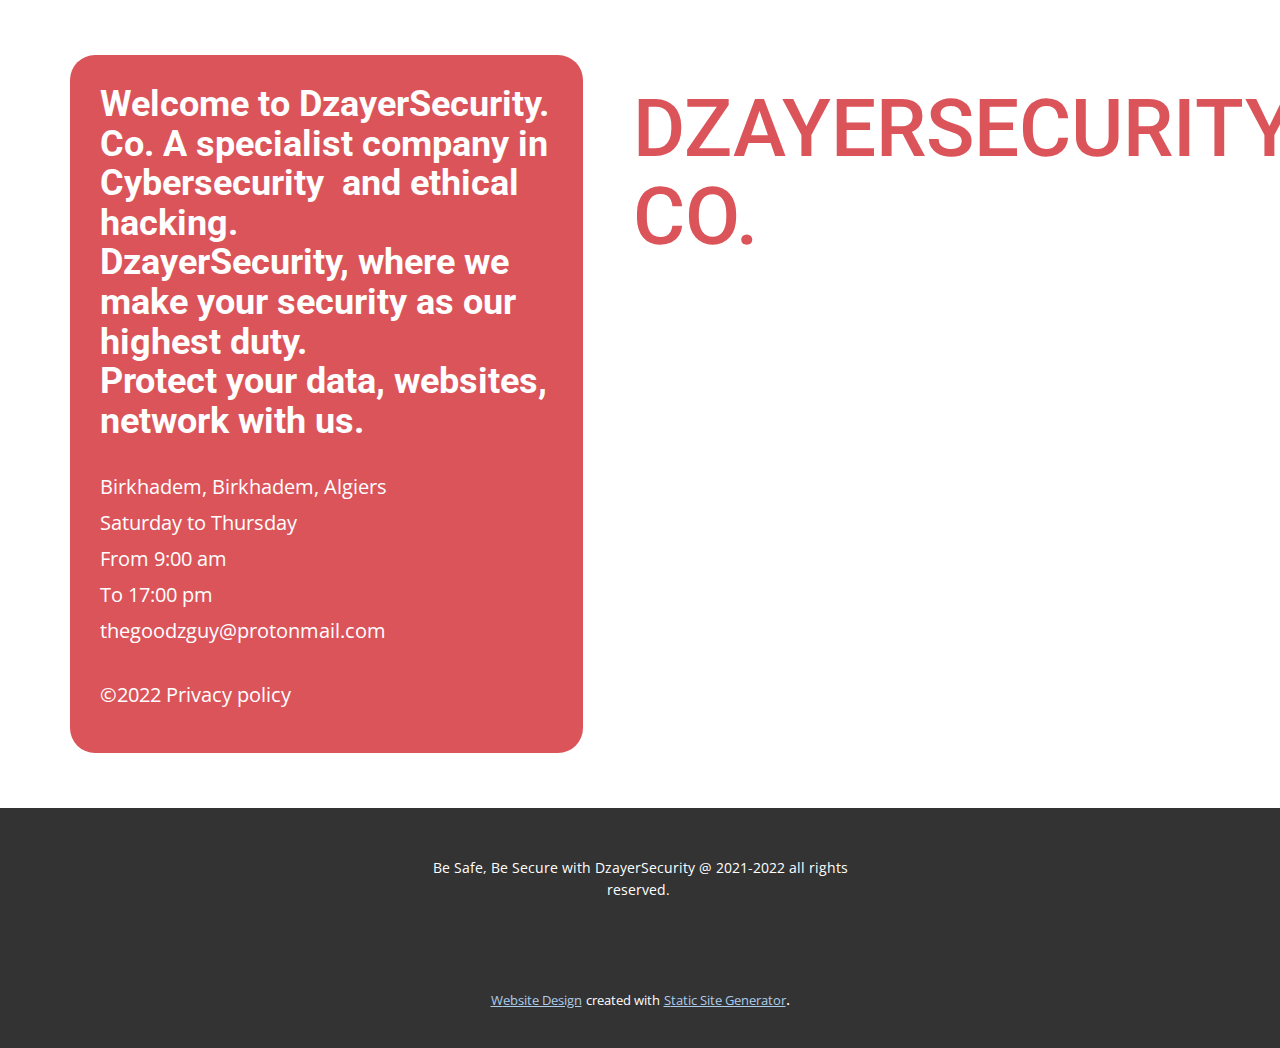
==== index.html @ d31885d3 "Add files via upload" ====
<!DOCTYPE html>
<html style="font-size: 16px;" lang="en"><head>
    <meta name="viewport" content="width=device-width, initial-scale=1.0">
    <meta charset="utf-8">
    <meta name="keywords" content="Nam ultrices ultrices nec tortor pulvinar esteras loremips est orem., Follow us">
    <meta name="description" content="">
    <title>Home Page</title>
    <link rel="stylesheet" href="nicepage.css" media="screen">
<link rel="stylesheet" href="Home-Page.css" media="screen">
    <script class="u-script" type="text/javascript" src="jquery-1.9.1.min.js" defer=""></script>
    <script class="u-script" type="text/javascript" src="nicepage.js" "="" defer=""></script>
    <meta name="generator" content="Nicepage 4.17.13, nicepage.com">
    <link id="u-theme-google-font" rel="stylesheet" href="https://fonts.googleapis.com/css?family=Roboto:100,100i,300,300i,400,400i,500,500i,700,700i,900,900i|Open+Sans:300,300i,400,400i,500,500i,600,600i,700,700i,800,800i">
    
    
    <script type="application/ld+json">{
		"@context": "http://schema.org",
		"@type": "Organization",
		"name": "",
		"url": "/"
}</script>
    <meta name="theme-color" content="#478ac9">
    <meta property="og:title" content="Home Page">
    <meta property="og:type" content="website">
    <link rel="canonical" href="/">
  </head>
  <body data-home-page="https://website2801342.nicepage.io/Home-Page.html?version=caa2f94b-c12f-4d97-876d-ad7074b1180b" data-home-page-title="Home Page" class="u-body u-image u-image-contain u-xl-mode" data-lang="en" style="background-position: 50% 50%; background-image: url(&quot;/images/gaefa7c23943938dc7ecced0ad05ed855bb1d9879aa658906de108897fcb75d19ac3e24b07d7280fa4e4b43cdcb8497d1d963d67aa4f385bbbc03643a892ba335_1280.jpg&quot;);">
    <section class="u-clearfix u-expanded-width-xl u-image u-section-1" id="carousel_bb01" data-image-width="800" data-image-height="600">
      <div class="u-clearfix u-sheet u-sheet-1">
        <div class="u-clearfix u-expanded-width u-gutter-0 u-layout-wrap u-layout-wrap-1">
          <div class="u-gutter-0 u-layout">
            <div class="u-layout-row">
              <div class="u-align-left u-container-style u-layout-cell u-palette-2-base u-radius-25 u-shape-round u-size-27-lg u-size-27-xl u-size-30-md u-size-30-sm u-size-30-xs u-layout-cell-1">
                <div class="u-container-layout u-container-layout-1">
                  <h2 class="u-text u-text-default u-text-1">Welcome to DzayerSecurity. Co. A specialist company in Cybersecurity&nbsp; and ethical&nbsp; hacking.<br>DzayerSecurity, where we make your security as our highest duty.<br>Protect your data, websites, network with us.
                  </h2>
                  <p class="u-text u-text-2">Birkhadem, Birkhadem, Algiers&nbsp;<br>Saturday to Thursday<br>From 9:00 am&nbsp;<br>To 17:00 pm<br>thegoodzguy@protonmail.com&nbsp;
                  </p>
                  <p class="u-text u-text-3">©2022 Privacy policy</p>
                </div>
              </div>
              <div class="u-align-left u-container-style u-layout-cell u-shape-rectangle u-size-30-md u-size-30-sm u-size-30-xs u-size-33-lg u-size-33-xl u-layout-cell-2" data-animation-name="" data-animation-duration="0" data-animation-delay="0" data-animation-direction="">
                <div class="u-container-layout u-container-layout-2">
                  <h1 class="u-text u-text-default u-text-palette-2-base u-text-4">DZAYERSECURITY.&nbsp; Co. </h1>
                </div>
              </div>
            </div>
          </div>
        </div>
      </div>
    </section>
    
    
    <footer class="u-align-center u-clearfix u-footer u-grey-80 u-footer" id="sec-d120"><div class="u-clearfix u-sheet u-sheet-1">
        <p class="u-small-text u-text u-text-variant u-text-1">Be Safe, Be Secure with DzayerSecurity @ 2021-2022 all rights reserved.&nbsp;</p>
      </div></footer>
    <section class="u-backlink u-clearfix u-grey-80">
      <a class="u-link" href="https://nicepage.com/website-design" target="_blank">
        <span>Website Design</span>
      </a>
      <p class="u-text">
        <span>created with</span>
      </p>
      <a class="u-link" href="https://nicepage.com/static-site-generator" target="_blank">
        <span>Static Site Generator</span>
      </a>. 
    </section>
  
</body></html>
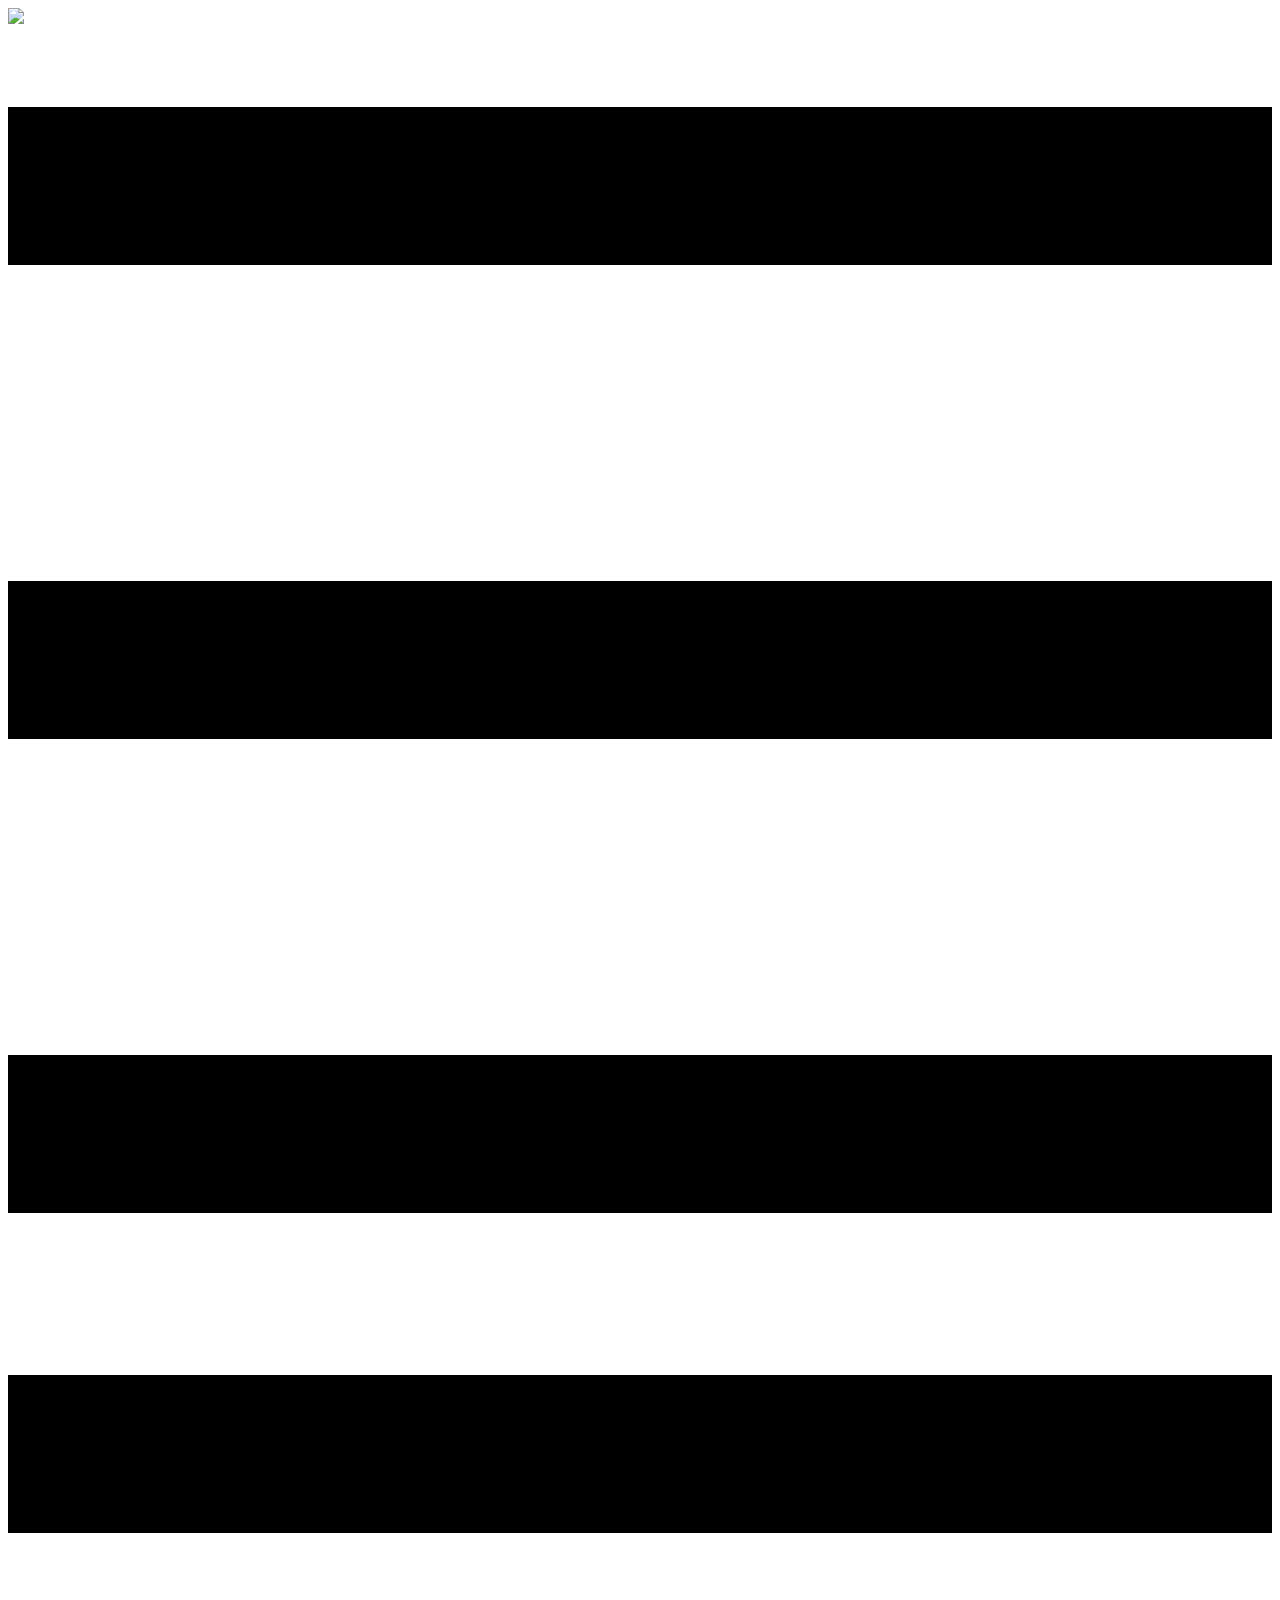
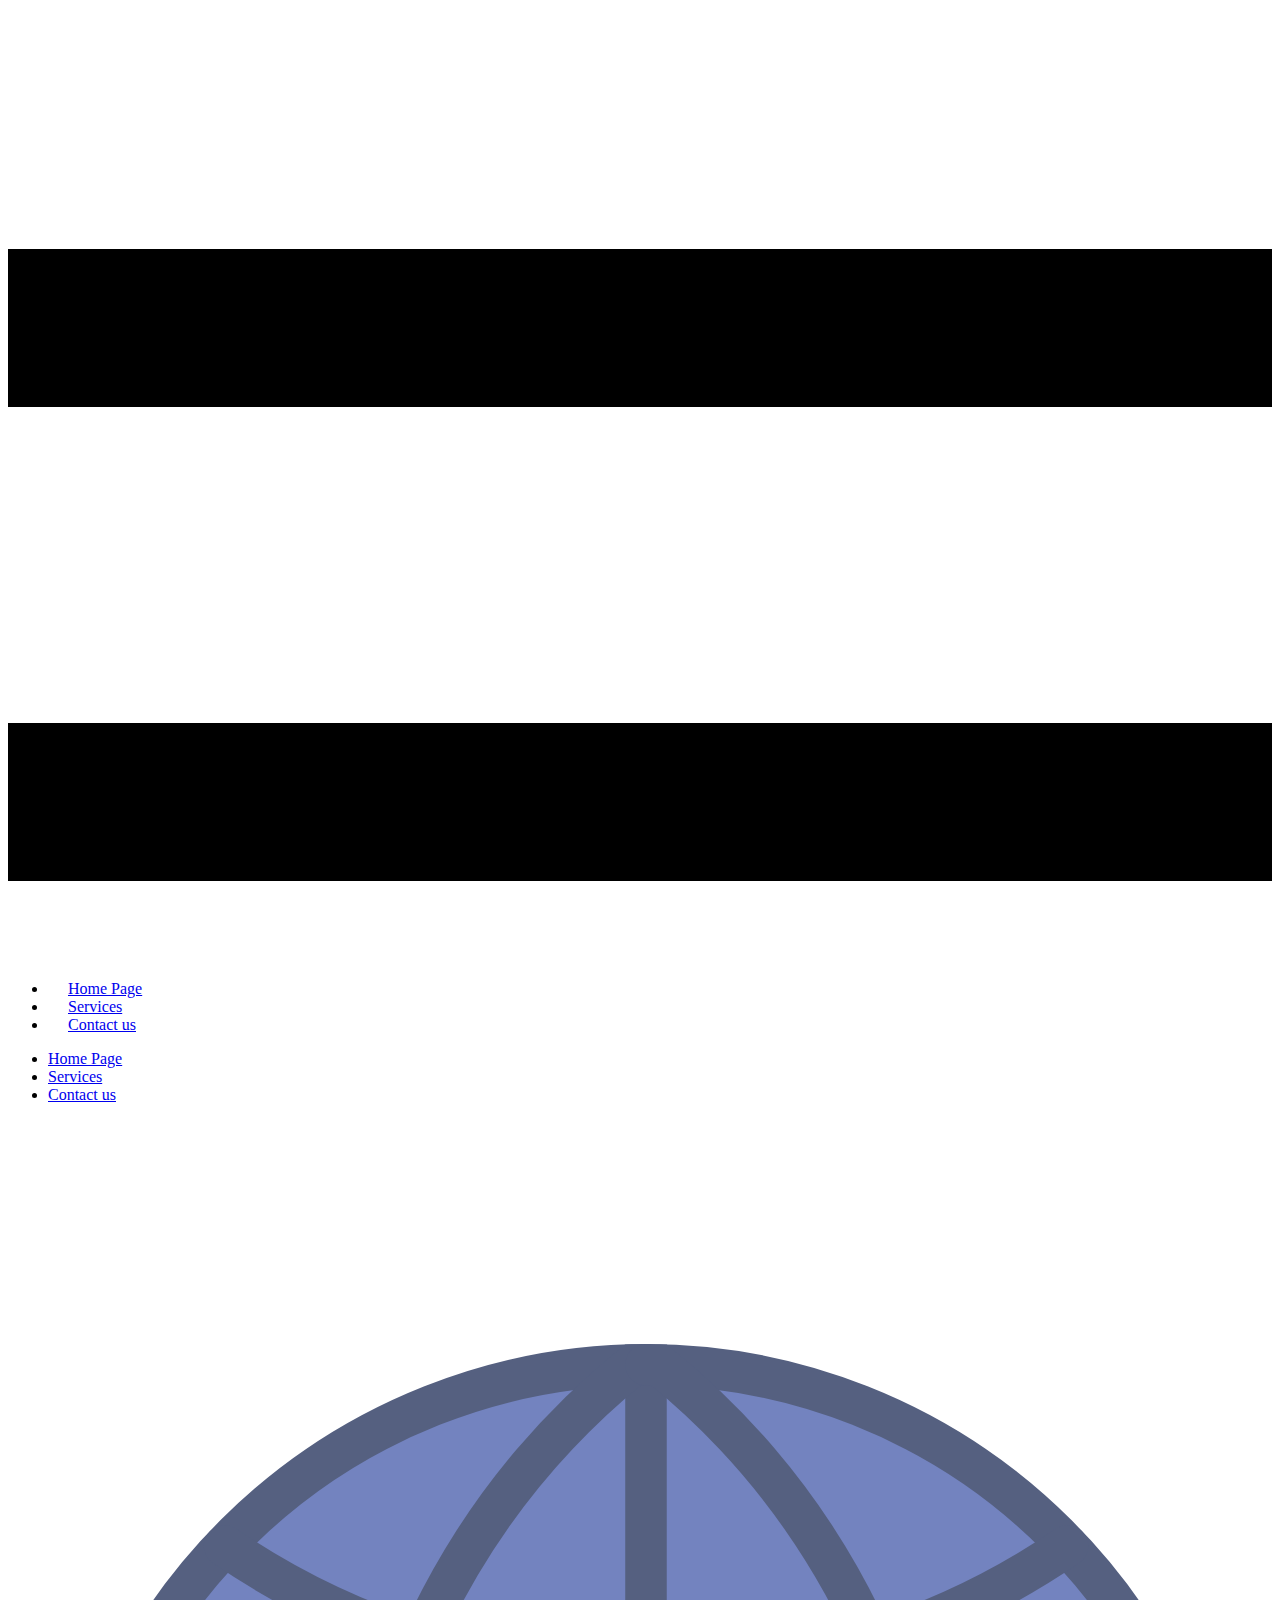
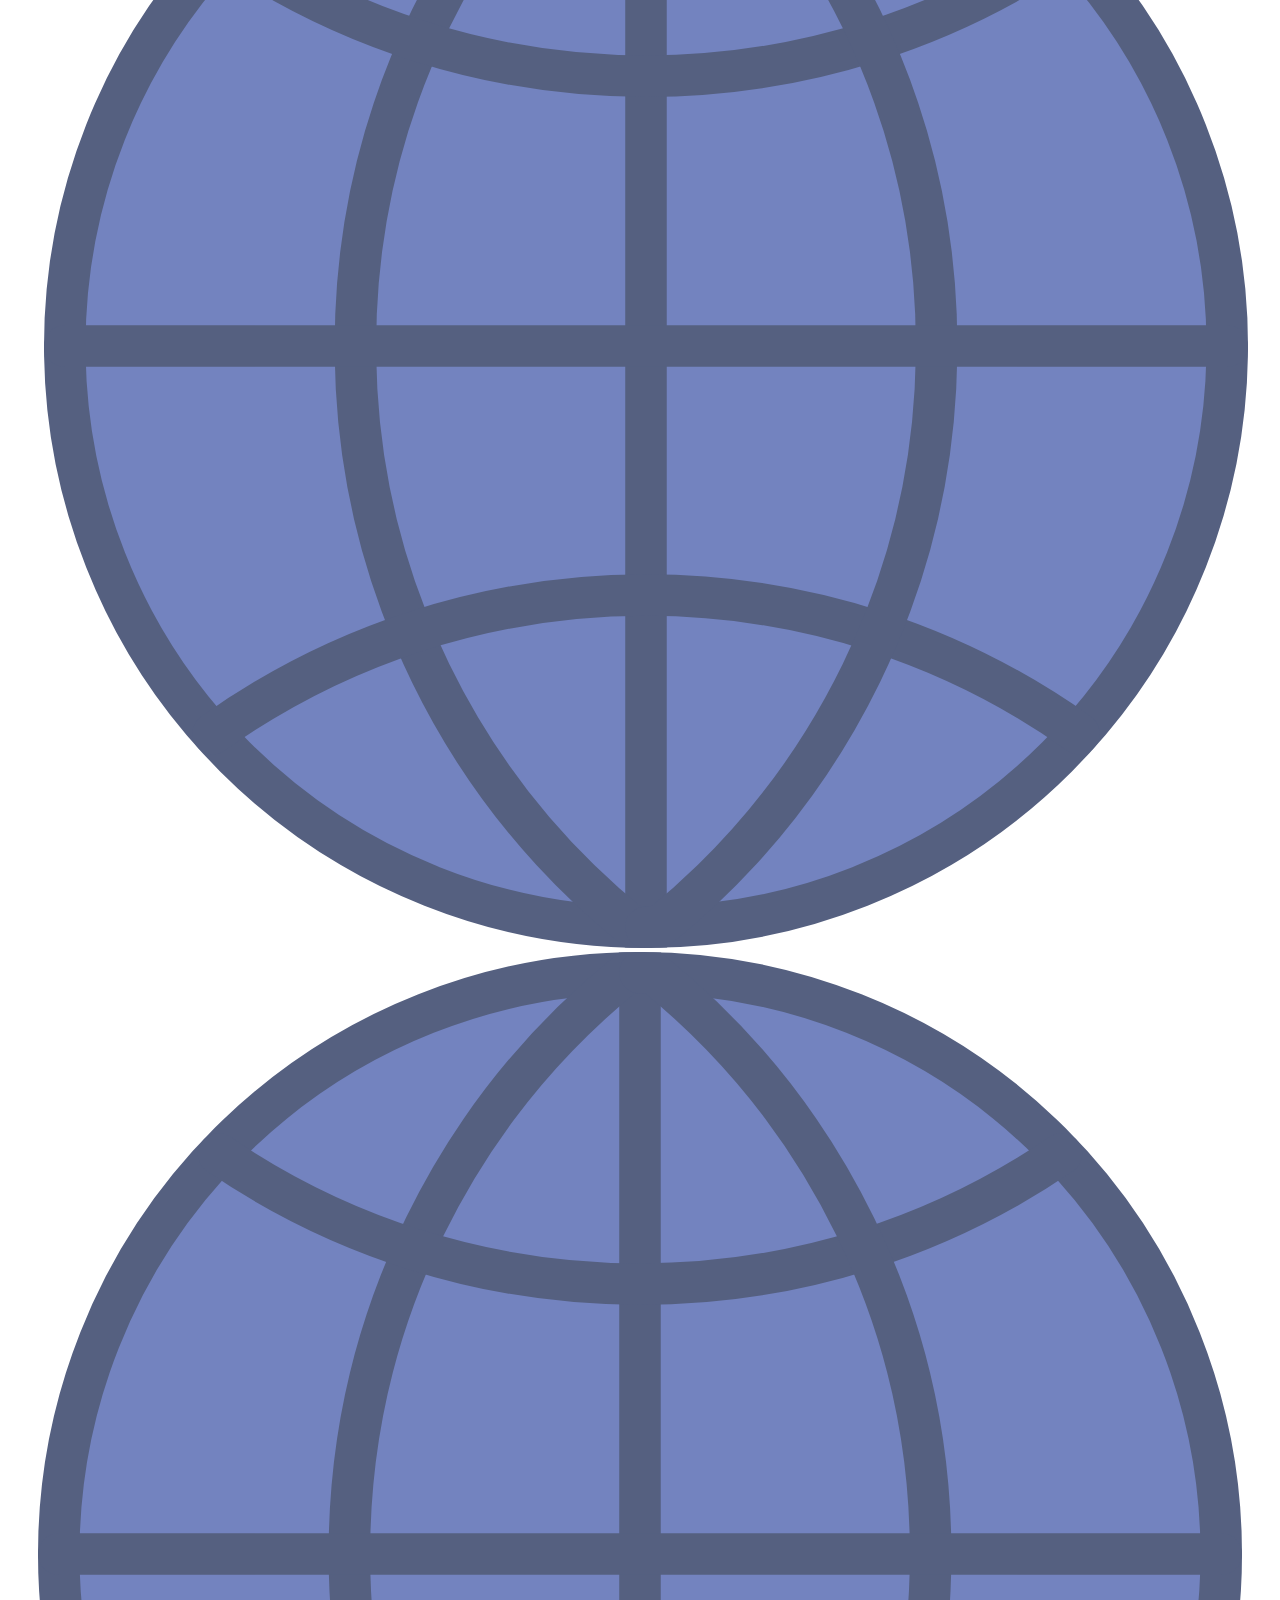
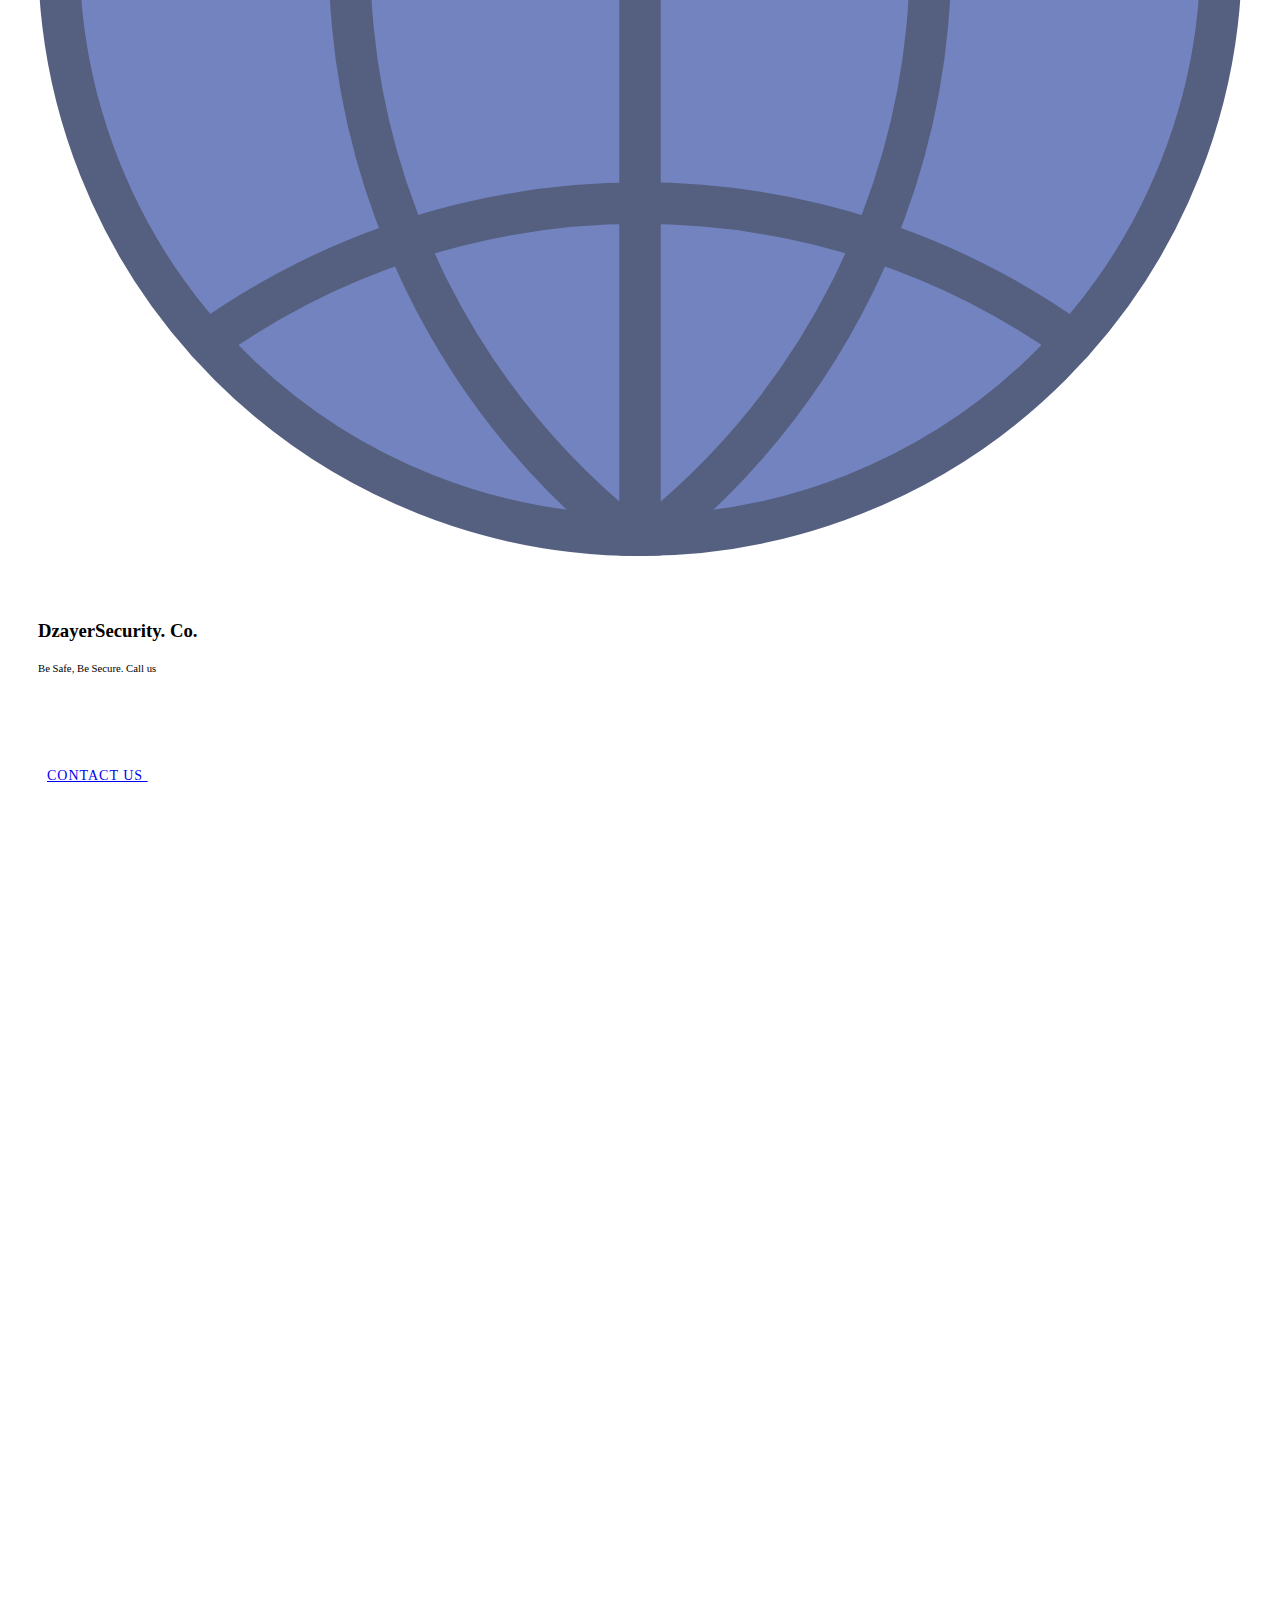
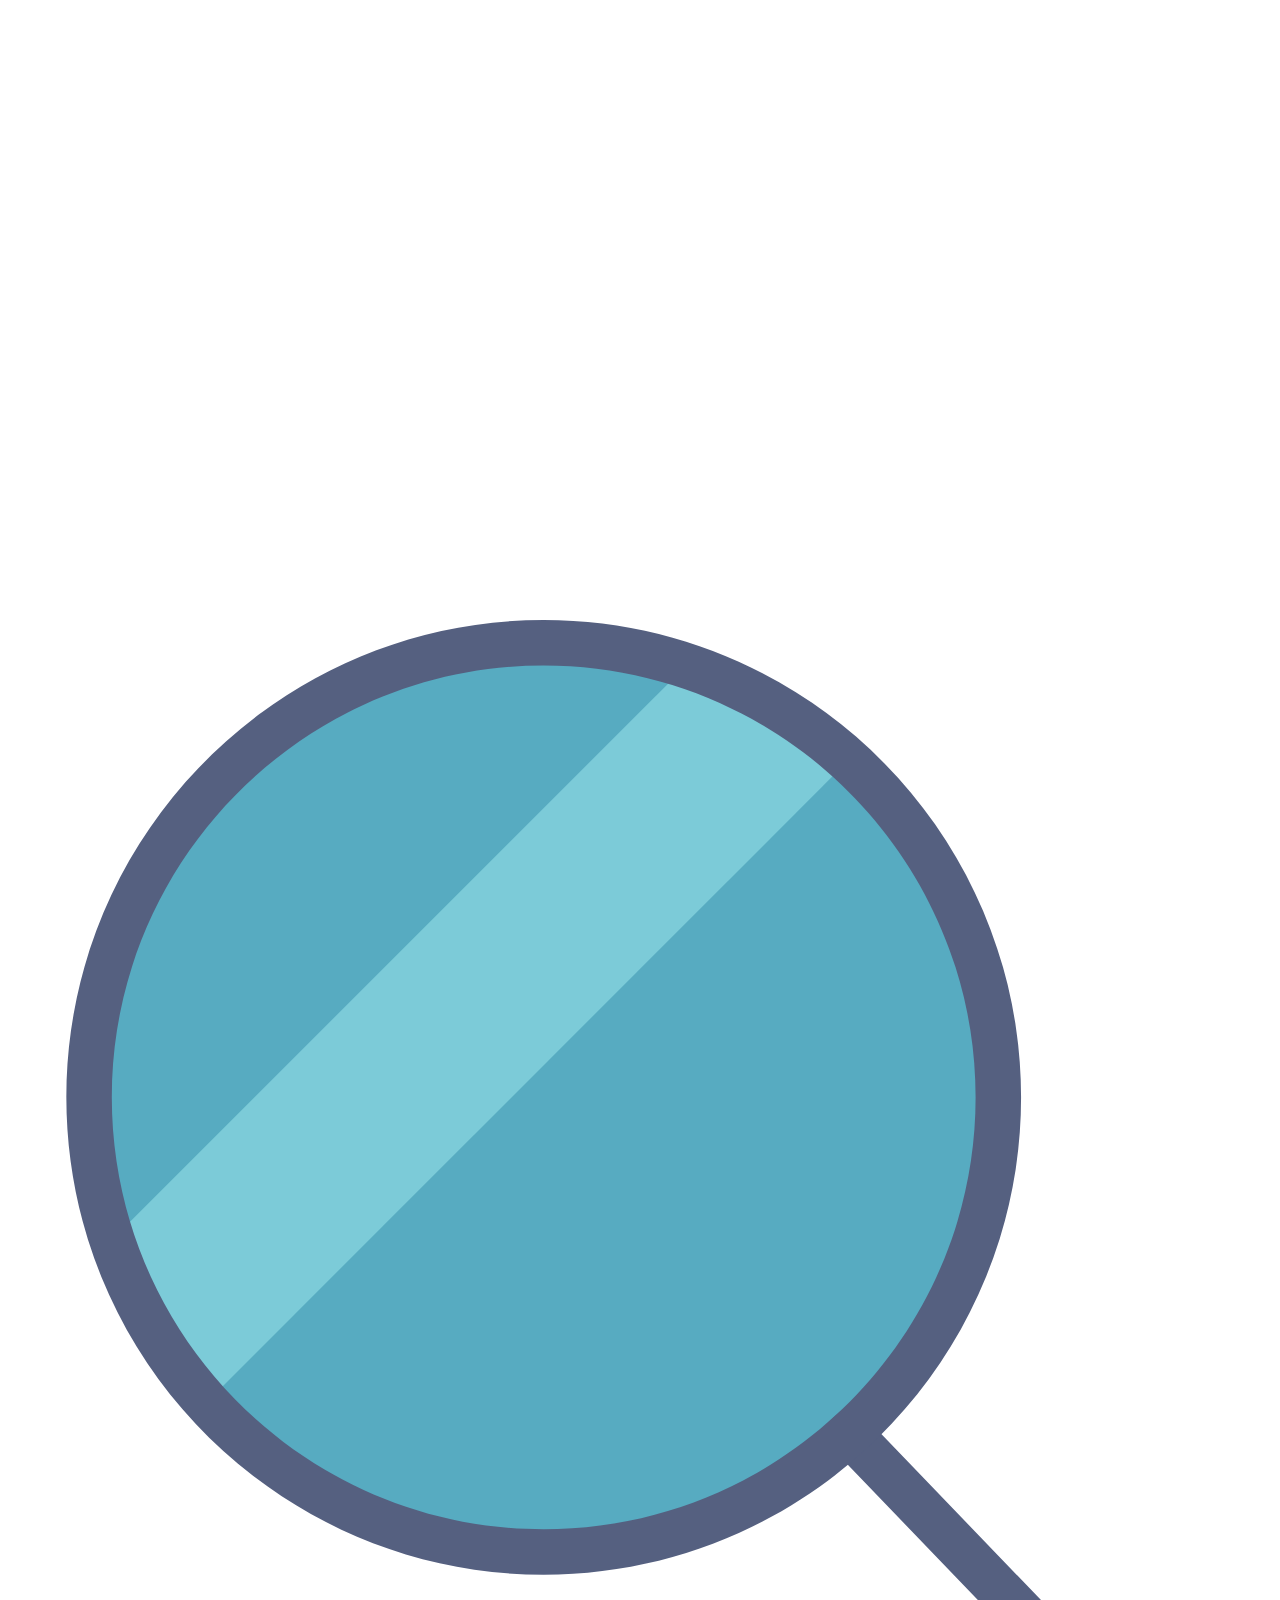
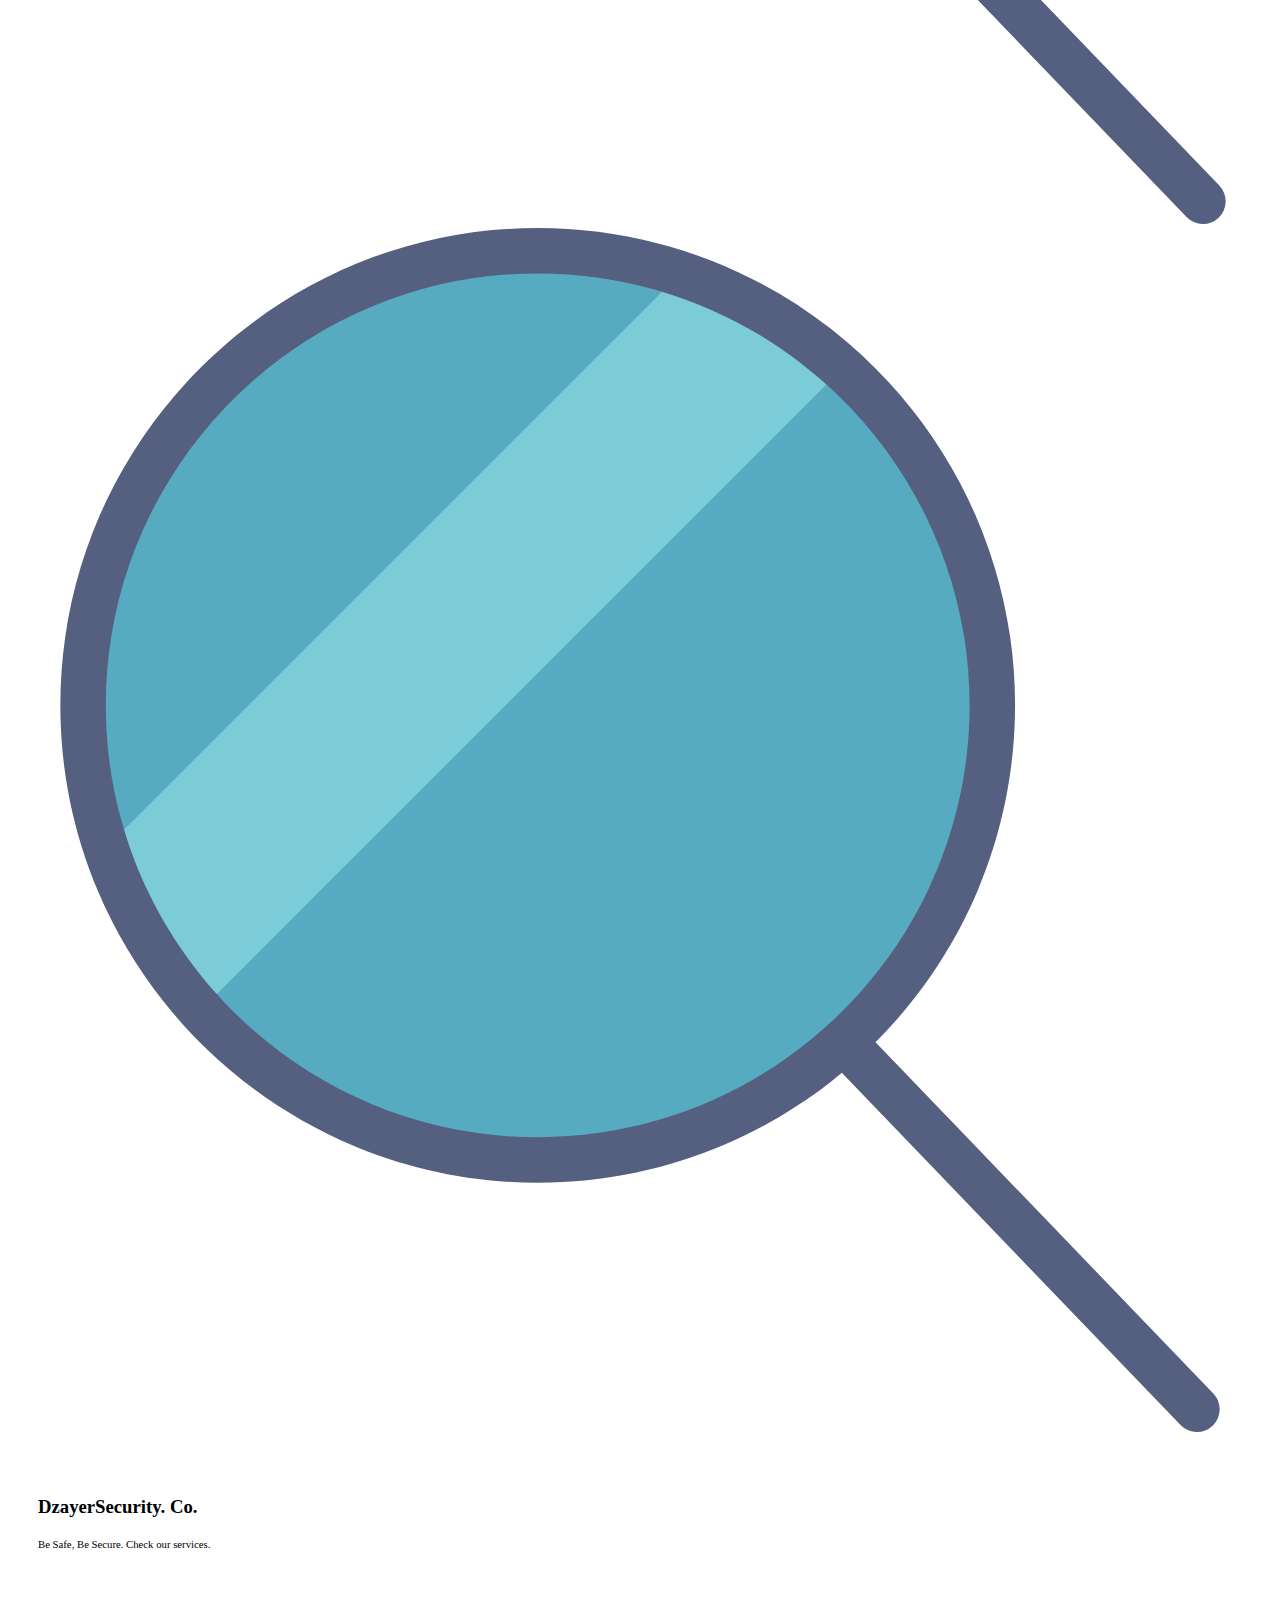
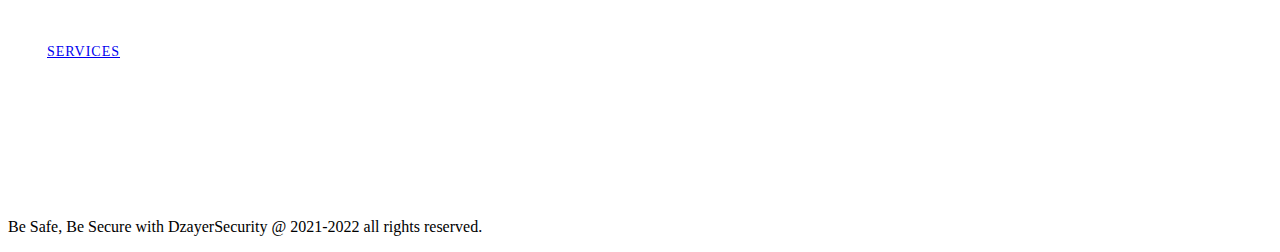
==== commit cda79cc4: "Rename Index.html to index.html" ====
--- a/index.html
+++ b/index.html
@@ -1,47 +1,533 @@
 <!DOCTYPE html>
-<html style="font-size: 16px;" lang="en"><head>
+<html style="font-size: 16px;" lang="en">                                                 <head>
     <meta name="viewport" content="width=device-width, initial-scale=1.0">
     <meta charset="utf-8">
     <meta name="keywords" content="Nam ultrices ultrices nec tortor pulvinar esteras loremips est orem., Follow us">
-    <meta name="description" content="">
-    <title>Home Page</title>
-    <link rel="stylesheet" href="nicepage.css" media="screen">
-<link rel="stylesheet" href="Home-Page.css" media="screen">
-    <script class="u-script" type="text/javascript" src="jquery-1.9.1.min.js" defer=""></script>
-    <script class="u-script" type="text/javascript" src="nicepage.js" "="" defer=""></script>
-    <meta name="generator" content="Nicepage 4.17.13, nicepage.com">
-    <link id="u-theme-google-font" rel="stylesheet" href="https://fonts.googleapis.com/css?family=Roboto:100,100i,300,300i,400,400i,500,500i,700,700i,900,900i|Open+Sans:300,300i,400,400i,500,500i,600,600i,700,700i,800,800i">
-    
-    
-    <script type="application/ld+json">{
-		"@context": "http://schema.org",
-		"@type": "Organization",
-		"name": "",
-		"url": "/"
-}</script>
+    <meta name="description" content="">                                                    <title>Home Page</title>
+    <link rel="stylesheet" href="//capp.nicepage.com/92b130a66bec42a09abd05945ef8ea1c610f99ca/nicepage.css" media="screen" class="u-static-style">
+    <link rel="stylesheet" href="/nicepage.css?version=bff5a58c-6e3a-4813-ace2-6a7a7680b50e" media="screen">
+    <script class="u-script" type="text/javascript" src="//capp.nicepage.com/assets/jquery-1.9.1.min.js" defer=""></script>                                                         <script class="u-script" type="text/javascript" src="//capp.nicepage.com/92b130a66bec42a09abd05945ef8ea1c610f99ca/nicepage.js" defer=""></script>
+    <meta name="generator" content="Nicepage 4.17.13, nicepage.com">                        <link id="u-theme-google-font" rel="stylesheet" href="https://fonts.googleapis.com/css?family=Roboto:100,100i,300,300i,400,400i,500,500i,700,700i,900,900i|Open+Sans:300,300i,400,400i,500,500i,600,600i,700,700i,800,800i">
+    <link id="u-page-google-font" rel="stylesheet" href="https://fonts.googleapis.com/css?family=Montserrat:100,100i,200,200i,300,300i,400,400i,500,500i,600,600i,700,700i,800,800i,900,900i">
+    <style class="u-style">
+      .u-section-2 .u-sheet-1 {
+        min-height: 226px;
+      }
+
+      .u-section-2 .u-layout-wrap-1 {
+        margin-top: 210px;
+        margin-bottom: 60px;
+      }
+
+      .u-section-2 .u-layout-cell-1 {
+        min-height: 146px;
+        background-image: none;
+      }
+
+      .u-section-2 .u-container-layout-1 {
+        padding: 30px;
+      }
+
+      .u-section-2 .u-icon-1 {
+        width: 64px;
+        color: rgb(85, 96, 128) !important;
+        height: 64px;
+        margin: 0 auto;
+        padding: 6px;
+      }
+
+      .u-section-2 .u-layout-cell-2 {
+        min-height: 146px;
+        background-image: none;
+      }
+
+      .u-section-2 .u-container-layout-2 {
+        padding: 30px;
+      }
+
+      .u-section-2 .u-text-1 {
+        margin: 0;
+      }
+
+      .u-section-2 .u-text-2 {
+        font-weight: 400;
+        margin: 20px auto 0 0;
+      }
+
+      .u-section-2 .u-layout-cell-3 {
+        min-height: 146px;
+        background-image: none;
+      }
+
+      .u-section-2 .u-container-layout-3 {
+        padding: 30px 10px;
+      }
+
+      .u-section-2 .u-btn-1 {
+        border-style: none;
+        font-size: 0.875rem;
+        letter-spacing: 1px;
+        text-transform: uppercase;
+        font-weight: 500;
+        background-image: none;
+        margin: 0 auto;
+        padding: 15px 30px 16px 29px;
+      }
+
+      @media (max-width: 1199px) {
+        .u-section-2 .u-sheet-1 {
+          min-height: 268px;
+        }
+
+        .u-section-2 .u-layout-cell-1 {
+          min-height: 150px;
+        }
+
+        .u-section-2 .u-container-layout-1 {
+          padding-left: 13px;
+          padding-right: 13px;
+        }
+
+        .u-section-2 .u-layout-cell-2 {
+          min-height: 111px;
+        }
+
+        .u-section-2 .u-layout-cell-3 {
+          min-height: 148px;
+        }
+      }
+
+      @media (max-width: 991px) {
+        .u-section-2 .u-sheet-1 {
+          min-height: 220px;
+        }
+
+        .u-section-2 .u-layout-cell-1 {
+          min-height: 126px;
+        }
+
+        .u-section-2 .u-container-layout-1 {
+          padding-left: 20px;
+        }
+
+        .u-section-2 .u-layout-cell-2 {
+          min-height: 100px;
+        }
+
+        .u-section-2 .u-layout-cell-3 {
+          min-height: 100px;
+        }
+
+        .u-section-2 .u-container-layout-3 {
+          padding-left: 30px;
+          padding-right: 30px;
+        }
+      }
+
+      @media (max-width: 767px) {
+        .u-section-2 .u-sheet-1 {
+          min-height: 502px;
+        }
+
+        .u-section-2 .u-layout-wrap-1 {
+          margin-top: -58px;
+          margin-bottom: -58px;
+        }
+
+        .u-section-2 .u-layout-cell-1 {
+          min-height: 515px;
+        }
+
+        .u-section-2 .u-container-layout-1 {
+          padding-left: 10px;
+          padding-right: 10px;
+        }
+
+        .u-section-2 .u-container-layout-2 {
+          padding-left: 10px;
+          padding-right: 10px;
+        }
+
+        .u-section-2 .u-text-1 {
+          width: auto;
+        }
+
+        .u-section-2 .u-text-2 {
+          margin-left: auto;
+        }
+
+        .u-section-2 .u-container-layout-3 {
+          padding-left: 10px;
+          padding-right: 10px;
+        }
+      }
+
+      @media (max-width: 575px) {
+        .u-section-2 .u-sheet-1 {
+          min-height: 514px;
+        }
+
+        .u-section-2 .u-layout-wrap-1 {
+          margin-top: 44px;
+          margin-bottom: 44px;
+        }
+
+        .u-section-2 .u-layout-cell-1 {
+          min-height: 324px;
+        }
+
+        .u-section-2 .u-container-layout-2 {
+          padding-left: 20px;
+          padding-right: 20px;
+        }
+      }
+    </style>
+    <style class="u-style">
+      .u-section-3 .u-sheet-1 {
+        min-height: 808px;
+      }
+
+      .u-section-3 .u-layout-wrap-1 {
+        margin-top: 250px;
+        margin-bottom: 60px;
+        position: relative;
+      }
+
+      .u-section-3 .u-layout-cell-1 {
+        min-height: 400px;
+      }
+
+      .u-section-3 .u-container-layout-1 {
+        padding: 30px;
+      }
+
+      @media (max-width: 1199px) {
+        .u-section-3 .u-sheet-1 {
+          min-height: 596px;
+        }
+
+        .u-section-3 .u-layout-cell-1 {
+          min-height: 330px;
+        }
+      }
+
+      @media (max-width: 991px) {
+        .u-section-3 .u-sheet-1 {
+          min-height: 519px;
+        }
+
+        .u-section-3 .u-layout-cell-1 {
+          min-height: 253px;
+        }
+      }
+
+      @media (max-width: 767px) {
+        .u-section-3 .u-sheet-1 {
+          min-height: 1026px;
+        }
+
+        .u-section-3 .u-layout-cell-1 {
+          min-height: 380px;
+        }
+
+        .u-section-3 .u-container-layout-1 {
+          padding-left: 10px;
+          padding-right: 10px;
+        }
+      }
+
+      @media (max-width: 575px) {
+        .u-section-3 .u-sheet-1 {
+          min-height: 744px;
+        }
+
+        .u-section-3 .u-layout-cell-1 {
+          min-height: 239px;
+        }
+      }
+    </style>
+    <style class="u-style">
+      .u-section-4 .u-sheet-1 {
+        min-height: 266px;
+      }
+
+      .u-section-4 .u-layout-wrap-1 {
+        margin-top: 250px;
+        margin-bottom: 60px;
+      }
+
+      .u-section-4 .u-layout-cell-1 {
+        min-height: 146px;
+        background-image: none;
+      }
+
+      .u-section-4 .u-container-layout-1 {
+        padding: 30px;
+      }
+
+      .u-section-4 .u-icon-1 {
+        width: 64px;
+        height: 64px;
+        margin: 0 auto;
+        padding: 6px;
+      }
+
+      .u-section-4 .u-layout-cell-2 {
+        min-height: 146px;
+        background-image: none;
+      }
+
+      .u-section-4 .u-container-layout-2 {
+        padding: 30px;
+      }
+
+      .u-section-4 .u-text-1 {
+        margin: 0 auto 0 0;
+      }
+
+      .u-section-4 .u-text-2 {
+        font-weight: 400;
+        margin: 20px 0 0;
+      }
+
+      .u-section-4 .u-layout-cell-3 {
+        min-height: 146px;
+        background-image: none;
+      }
+
+      .u-section-4 .u-container-layout-3 {
+        padding: 30px 10px;
+      }
+
+      .u-section-4 .u-btn-1 {
+        border-style: none;
+        font-size: 0.875rem;
+        letter-spacing: 1px;
+        text-transform: uppercase;
+        font-weight: 500;
+        background-image: none;
+        margin: 0 auto;
+        padding: 15px 30px 16px 29px;
+      }
+
+      @media (max-width: 1199px) {
+        .u-section-4 .u-sheet-1 {
+          min-height: 268px;
+        }
+
+        .u-section-4 .u-layout-cell-1 {
+          min-height: 150px;
+        }
+
+        .u-section-4 .u-container-layout-1 {
+          padding-left: 13px;
+          padding-right: 13px;
+        }
+
+        .u-section-4 .u-icon-1 {
+          color: rgb(85, 96, 128) !important;
+        }
+
+        .u-section-4 .u-layout-cell-2 {
+          min-height: 111px;
+        }
+
+        .u-section-4 .u-layout-cell-3 {
+          min-height: 148px;
+        }
+      }
+
+      @media (max-width: 991px) {
+        .u-section-4 .u-sheet-1 {
+          min-height: 220px;
+        }
+
+        .u-section-4 .u-layout-cell-1 {
+          min-height: 126px;
+        }
+
+        .u-section-4 .u-container-layout-1 {
+          padding-left: 20px;
+        }
+
+        .u-section-4 .u-layout-cell-2 {
+          min-height: 100px;
+        }
+
+        .u-section-4 .u-layout-cell-3 {
+          min-height: 100px;
+        }
+
+        .u-section-4 .u-container-layout-3 {
+          padding-left: 30px;
+          padding-right: 30px;
+        }
+      }
+
+      @media (max-width: 767px) {
+        .u-section-4 .u-sheet-1 {
+          min-height: 502px;
+        }
+
+        .u-section-4 .u-layout-wrap-1 {
+          margin-top: -58px;
+          margin-bottom: -58px;
+        }
+
+        .u-section-4 .u-layout-cell-1 {
+          min-height: 515px;
+        }
+
+        .u-section-4 .u-container-layout-1 {
+          padding-left: 10px;
+          padding-right: 10px;
+        }
+
+        .u-section-4 .u-container-layout-2 {
+          padding-left: 10px;
+          padding-right: 10px;
+        }
+
+        .u-section-4 .u-text-1 {
+          margin-left: auto;
+        }
+
+        .u-section-4 .u-text-2 {
+          width: auto;
+        }
+
+        .u-section-4 .u-container-layout-3 {
+          padding-left: 10px;
+          padding-right: 10px;
+        }
+      }
+
+      @media (max-width: 575px) {
+        .u-section-4 .u-sheet-1 {
+          min-height: 514px;
+        }
+
+        .u-section-4 .u-layout-wrap-1 {
+          margin-top: 44px;
+          margin-bottom: 44px;
+        }
+
+        .u-section-4 .u-layout-cell-1 {
+          min-height: 324px;
+        }
+
+        .u-section-4 .u-container-layout-2 {
+          padding-left: 20px;
+          padding-right: 20px;
+        }
+      }
+    </style>
+    <script type="application/ld+json">
+      {
+        "@context": "http://schema.org",
+        "@type": "Organization",
+        "name": "",
+        "url": "/",
+        "logo": "//images01.nicepage.com/dced2c9626d3514b38cd1581/ae3e74422a9450408e2671da/20220905_183822.jpg"
+      }
+    </script>
     <meta name="theme-color" content="#478ac9">
     <meta property="og:title" content="Home Page">
     <meta property="og:type" content="website">
     <link rel="canonical" href="/">
   </head>
-  <body data-home-page="https://website2801342.nicepage.io/Home-Page.html?version=caa2f94b-c12f-4d97-876d-ad7074b1180b" data-home-page-title="Home Page" class="u-body u-image u-image-contain u-xl-mode" data-lang="en" style="background-position: 50% 50%; background-image: url(&quot;/images/gaefa7c23943938dc7ecced0ad05ed855bb1d9879aa658906de108897fcb75d19ac3e24b07d7280fa4e4b43cdcb8497d1d963d67aa4f385bbbc03643a892ba335_1280.jpg&quot;);">
-    <section class="u-clearfix u-expanded-width-xl u-image u-section-1" id="carousel_bb01" data-image-width="800" data-image-height="600">
+  <body class="u-body u-image u-image-contain u-xl-mode" data-lang="en" style="background-position: 50% 50%; background-image: url(&quot;//images01.nicepage.com/dced2c9626d3514b38cd1581/e993976bac18549b9b6a2f06/758b.gif&quot;);">
+    <header class="u-clearfix u-header u-header" id="sec-dbe6">
+      <div class="u-clearfix u-sheet u-valign-middle u-sheet-1">
+        <a href="https://nicepage.com" class="u-image u-logo u-image-1" data-image-width="395" data-image-height="317">
+          <img src="//images01.nicepage.com/dced2c9626d3514b38cd1581/ae3e74422a9450408e2671da/20220905_183822.jpg" class="u-logo-image u-logo-image-1">
+        </a>
+        <nav class="u-menu u-menu-dropdown u-offcanvas u-menu-1">
+          <div class="menu-collapse" style="font-size: 1rem; letter-spacing: 0px;">
+            <a class="u-button-style u-custom-left-right-menu-spacing u-custom-padding-bottom u-custom-top-bottom-menu-spacing u-nav-link u-text-active-palette-1-base u-text-hover-palette-2-base" href="#">
+              <svg class="u-svg-link" viewBox="0 0 24 24">
+                <use xlink:href="#menu-hamburger"></use>
+              </svg>
+              <svg class="u-svg-content" version="1.1" id="menu-hamburger" viewBox="0 0 16 16" x="0px" y="0px" xmlns:xlink="http://www.w3.org/1999/xlink" xmlns="http://www.w3.org/2000/svg">
+                <g>
+                  <rect y="1" width="16" height="2"></rect>
+                  <rect y="7" width="16" height="2"></rect>
+                  <rect y="13" width="16" height="2"></rect>
+                </g>
+              </svg>
+            </a>
+          </div>
+          <div class="u-nav-container">
+            <ul class="u-nav u-unstyled u-nav-1">
+              <li class="u-nav-item">
+                <a class="u-button-style u-nav-link u-text-active-palette-1-base u-text-hover-palette-2-base" href="/Home-Page.html" data-page-id="2801405" style="padding: 10px 20px;">Home Page</a>
+              </li>
+              <li class="u-nav-item">
+                <a class="u-button-style u-nav-link u-text-active-palette-1-base u-text-hover-palette-2-base" href="/Services.html" data-page-id="2801829" style="padding: 10px 20px;">Services</a>
+              </li>
+              <li class="u-nav-item">
+                <a class="u-button-style u-nav-link u-text-active-palette-1-base u-text-hover-palette-2-base" href="/Contact-us.html" data-page-id="2803939" style="padding: 10px 20px;">Contact us</a>
+              </li>
+            </ul>
+          </div>
+          <div class="u-nav-container-collapse">
+            <div class="u-black u-container-style u-inner-container-layout u-opacity u-opacity-95 u-sidenav">
+              <div class="u-inner-container-layout u-sidenav-overflow">
+                <div class="u-menu-close"></div>
+                <ul class="u-align-center u-nav u-popupmenu-items u-unstyled u-nav-2">
+                  <li class="u-nav-item">
+                    <a class="u-button-style u-nav-link" href="/Home-Page.html" data-page-id="2801405">Home Page</a>
+                  </li>
+                  <li class="u-nav-item">
+                    <a class="u-button-style u-nav-link" href="/Services.html" data-page-id="2801829">Services</a>
+                  </li>
+                  <li class="u-nav-item">
+                    <a class="u-button-style u-nav-link" href="/Contact-us.html" data-page-id="2803939">Contact us</a>
+                  </li>
+                </ul>
+              </div>
+            </div>
+            <div class="u-black u-menu-overlay u-opacity u-opacity-70"></div>
+          </div>
+        </nav>
+      </div>
+    </header>
+    <section class="u-clearfix u-section-2" id="carousel_29c5">
       <div class="u-clearfix u-sheet u-sheet-1">
-        <div class="u-clearfix u-expanded-width u-gutter-0 u-layout-wrap u-layout-wrap-1">
-          <div class="u-gutter-0 u-layout">
+        <div class="u-clearfix u-expanded-width u-layout-wrap u-layout-wrap-1">
+          <div class="u-layout">
             <div class="u-layout-row">
-              <div class="u-align-left u-container-style u-layout-cell u-palette-2-base u-radius-25 u-shape-round u-size-27-lg u-size-27-xl u-size-30-md u-size-30-sm u-size-30-xs u-layout-cell-1">
+              <div class="u-align-left u-container-style u-layout-cell u-size-10-lg u-size-11-md u-size-11-sm u-size-11-xs u-size-8-xl u-white u-layout-cell-1">
                 <div class="u-container-layout u-container-layout-1">
-                  <h2 class="u-text u-text-default u-text-1">Welcome to DzayerSecurity. Co. A specialist company in Cybersecurity&nbsp; and ethical&nbsp; hacking.<br>DzayerSecurity, where we make your security as our highest duty.<br>Protect your data, websites, network with us.
-                  </h2>
-                  <p class="u-text u-text-2">Birkhadem, Birkhadem, Algiers&nbsp;<br>Saturday to Thursday<br>From 9:00 am&nbsp;<br>To 17:00 pm<br>thegoodzguy@protonmail.com&nbsp;
-                  </p>
-                  <p class="u-text u-text-3">©2022 Privacy policy</p>
+                  <span class="u-icon u-icon-rectangle u-icon-1">
+                    <svg class="u-svg-link" preserveAspectRatio="xMidYMin slice" viewBox="0 0 58 58" style="">
+                      <use xlink:href="#svg-0ac2"></use>
+                    </svg>
+                    <svg class="u-svg-content" viewBox="0 0 58 58" x="0px" y="0px" id="svg-0ac2" style="enable-background:new 0 0 58 58;">
+                      <circle style="fill:#7383BF;stroke:currentColor;stroke-width:2;stroke-linecap:round;stroke-miterlimit:10;" cx="29" cy="29" r="28"></circle>
+                      <line style="fill:none;stroke:currentColor;stroke-width:2;stroke-linecap:round;stroke-miterlimit:10;" x1="29" y1="57" x2="29" y2="1"></line>
+                      <path style="fill:none;stroke:currentColor;stroke-width:2;stroke-linecap:round;stroke-miterlimit:10;" d="M29,1
+        c-0.214,0-0.426,0.011-0.639,0.016C20.213,7.616,15,17.697,15,29s5.213,21.384,13.361,27.984C28.574,56.989,28.786,57,29,57"></path>
+                      <path style="fill:none;stroke:currentColor;stroke-width:2;stroke-linecap:round;stroke-miterlimit:10;" d="M8.698,9.728
+        C14.478,13.683,21.468,16,29,16s14.522-2.317,20.302-6.272"></path>
+                      <path style="fill:none;stroke:currentColor;stroke-width:2;stroke-linecap:round;stroke-miterlimit:10;" d="M49.862,47.67
+        C43.975,43.475,36.779,41,29,41s-14.975,2.475-20.862,6.67"></path>
+                      <path style="fill:none;stroke:currentColor;stroke-width:2;stroke-linecap:round;stroke-miterlimit:10;" d="M29,57
+        c0.214,0,0.426-0.011,0.639-0.016C37.787,50.384,43,40.303,43,29S37.787,7.616,29.639,1.016C29.426,1.011,29.214,1,29,1"></path>
+                      <line style="fill:none;stroke:currentColor;stroke-width:2;stroke-linecap:round;stroke-miterlimit:10;" x1="1" y1="29" x2="57" y2="29"></line>
+                    </svg>
+                  </span>
                 </div>
               </div>
-              <div class="u-align-left u-container-style u-layout-cell u-shape-rectangle u-size-30-md u-size-30-sm u-size-30-xs u-size-33-lg u-size-33-xl u-layout-cell-2" data-animation-name="" data-animation-duration="0" data-animation-delay="0" data-animation-direction="">
+              <div class="u-align-center-sm u-align-center-xs u-container-style u-layout-cell u-size-29-lg u-size-36-xl u-size-49-md u-size-49-sm u-size-49-xs u-white u-layout-cell-2">
                 <div class="u-container-layout u-container-layout-2">
-                  <h1 class="u-text u-text-default u-text-palette-2-base u-text-4">DZAYERSECURITY.&nbsp; Co. </h1>
+                  <h3 class="u-text u-text-1">DzayerSecurity. Co.</h3>
+                  <h6 class="u-custom-font u-font-montserrat u-text u-text-default u-text-2">Be Safe, Be Secure. Call us&nbsp;</h6>
+                </div>
+              </div>
+              <div class="u-align-center u-container-style u-layout-cell u-size-16-xl u-size-21-lg u-size-60-md u-size-60-sm u-size-60-xs u-white u-layout-cell-3">
+                <div class="u-container-layout u-valign-middle u-container-layout-3">
+                  <a href="https://g00dzguy.nicepage.io/Contact-us.html?version=0ee41427-6ed7-40dc-8263-6e29b7a4a2ac" class="u-border-none u-btn u-btn-round u-button-style u-hover-palette-3-base u-palette-2-dark-2 u-radius-50 u-btn-1" target="_blank">CONTACT US&nbsp;</a>
                 </div>
               </div>
             </div>
@@ -49,21 +535,61 @@
         </div>
       </div>
     </section>
-    
-    
-    <footer class="u-align-center u-clearfix u-footer u-grey-80 u-footer" id="sec-d120"><div class="u-clearfix u-sheet u-sheet-1">
-        <p class="u-small-text u-text u-text-variant u-text-1">Be Safe, Be Secure with DzayerSecurity @ 2021-2022 all rights reserved.&nbsp;</p>
-      </div></footer>
-    <section class="u-backlink u-clearfix u-grey-80">
-      <a class="u-link" href="https://nicepage.com/website-design" target="_blank">
-        <span>Website Design</span>
-      </a>
-      <p class="u-text">
-        <span>created with</span>
-      </p>
-      <a class="u-link" href="https://nicepage.com/static-site-generator" target="_blank">
-        <span>Static Site Generator</span>
-      </a>. 
+    <section class="u-clearfix u-expanded-width-xl u-section-3" id="carousel_bb01">
+      <div class="u-clearfix u-sheet u-sheet-1">
+        <div class="u-clearfix u-expanded-width u-layout-wrap u-layout-wrap-1">
+          <div class="u-layout">
+            <div class="u-layout-row">
+              <div class="u-container-style u-layout-cell u-size-60 u-layout-cell-1">
+                <div class="u-container-layout u-container-layout-1"></div>
+              </div>
+            </div>
+          </div>
+        </div>
+      </div>
     </section>
-  
-</body></html>+    <section class="u-clearfix u-section-4" id="carousel_0027">
+      <div class="u-clearfix u-sheet u-valign-middle u-sheet-1">
+        <div class="u-clearfix u-expanded-width u-layout-wrap u-layout-wrap-1">
+          <div class="u-layout">
+            <div class="u-layout-row">
+              <div class="u-align-left u-container-style u-layout-cell u-size-10-lg u-size-11-md u-size-11-sm u-size-11-xs u-size-8-xl u-white u-layout-cell-1">
+                <div class="u-container-layout u-container-layout-1">
+                  <span class="u-icon u-icon-rectangle u-icon-1">
+                    <svg class="u-svg-link" preserveAspectRatio="xMidYMin slice" viewBox="0 0 52.966 52.966" style="">
+                      <use xlink:href="#svg-8cfc"></use>
+                    </svg>
+                    <svg class="u-svg-content" viewBox="0 0 52.966 52.966" x="0px" y="0px" id="svg-8cfc" style="enable-background:new 0 0 52.966 52.966;">
+                      <circle style="fill:#57ABC1;" cx="21.983" cy="21" r="20"></circle>
+                      <line style="fill:none;stroke:#556080;stroke-width:2;stroke-linecap:round;stroke-miterlimit:10;" x1="35.437" y1="35.798" x2="50.983" y2="51.966"></line>
+                      <path style="fill:#7CCBD8;" d="M3.002,27.253c0.848,2.582,2.24,5.018,4.167,7.146L35.382,6.186
+        c-2.129-1.928-4.564-3.319-7.146-4.167L3.002,27.253z"></path>
+                      <path style="fill:#556080;" d="M21.983,42c-11.58,0-21-9.42-21-21s9.42-21,21-21s21,9.42,21,21S33.562,42,21.983,42z M21.983,2
+        c-10.477,0-19,8.523-19,19s8.523,19,19,19s19-8.523,19-19S32.459,2,21.983,2z"></path>
+                    </svg>
+                  </span>
+                </div>
+              </div>
+              <div class="u-align-center-sm u-align-center-xs u-container-style u-layout-cell u-size-29-lg u-size-36-xl u-size-49-md u-size-49-sm u-size-49-xs u-white u-layout-cell-2">
+                <div class="u-container-layout u-container-layout-2">
+                  <h3 class="u-text u-text-default u-text-1">DzayerSecurity. Co.</h3>
+                  <h6 class="u-custom-font u-font-montserrat u-text u-text-2">Be Safe, Be Secure. Check our services.&nbsp;</h6>
+                </div>
+              </div>
+              <div class="u-align-center u-container-style u-layout-cell u-size-16-xl u-size-21-lg u-size-60-md u-size-60-sm u-size-60-xs u-white u-layout-cell-3">
+                <div class="u-container-layout u-valign-middle u-container-layout-3">
+                  <a href="https://g00dzguy.nicepage.io/Services.html?version=c7a92f13-f5ac-48a8-a845-a6fad660a318" class="u-border-none u-btn u-btn-round u-button-style u-hover-palette-3-base u-palette-2-dark-2 u-radius-50 u-btn-1" target="_blank">SERVICES</a>
+                </div>
+              </div>
+            </div>
+          </div>
+        </div>
+      </div>
+    </section>
+    <footer class="u-align-center u-clearfix u-footer" id="sec-d120">
+      <div class="u-clearfix u-sheet u-sheet-1">
+        <p class="u-small-text u-text u-text-variant u-text-white u-text-1">Be Safe, Be Secure with DzayerSecurity @ 2021-2022 all rights reserved.&nbsp;</p>
+      </div>
+    </footer>
+  </body>
+</html>
